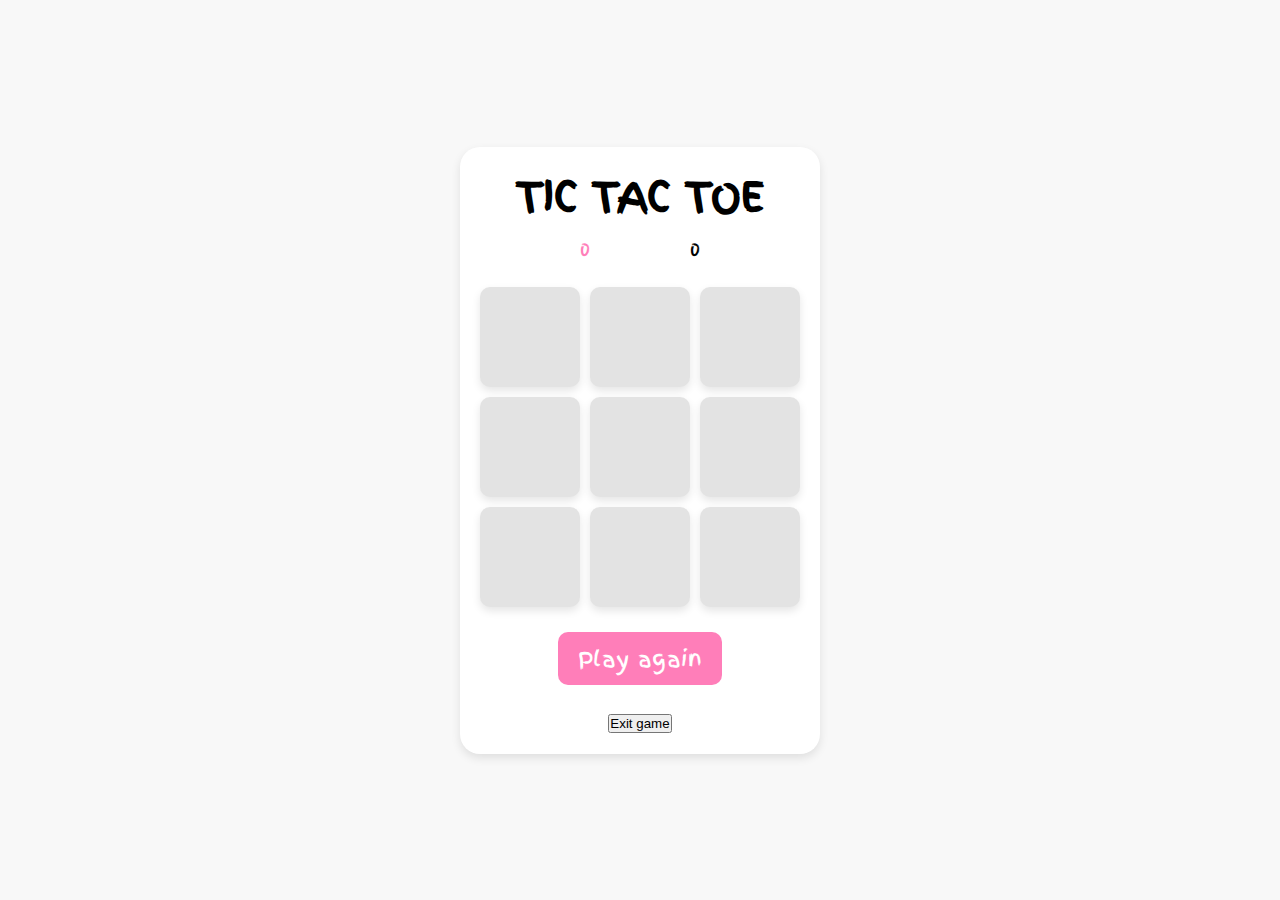
==== game.html @ 90863f38 "Merge branch 'css'" ====
<!DOCTYPE html>
<html lang="en">
  <head>
    <meta charset="UTF-8" />
    <meta http-equiv="X-UA-Compatible" content="IE=edge" />
    <meta name="viewport" content="width=device-width, initial-scale=1.0" />
    <title>Tic Tac Toe</title>
    <link rel="stylesheet" href="style.css" />
    <link rel="preconnect" href="https://fonts.googleapis.com" />
    <link rel="preconnect" href="https://fonts.gstatic.com" crossorigin />
    <link
      href="https://fonts.googleapis.com/css2?family=Finger+Paint&display=swap"
      rel="stylesheet"
    />
  </head>
  <body>
    <div class="container">
      <h1 id="game_name">Tic Tac Toe</h1>
      <div class="score">
        <div><span id="player1Name"></span><span id="scoreX">0</span></div>
        <div><span id="player2Name"></span><span id="scoreO">0</span></div>
      </div>

      <div id="gameboard">
        <div class="box" id="0"></div>
        <div class="box" id="1"></div>
        <div class="box" id="2"></div>
        <div class="box" id="3"></div>
        <div class="box" id="4"></div>
        <div class="box" id="5"></div>
        <div class="box" id="6"></div>
        <div class="box" id="7"></div>
        <div class="box" id="8"></div>
      </div>

      <button id="restartBtn">Play again</button>
      <br />
      <button id="exitBtn">Exit game</button>
    </div>

    <script src="/game_logic.js"></script>
  </body>
</html>
---- style.css ----
* {
  padding: 0;
  margin: 0;
  box-sizing: border-box;
}

body {
  font-family: "Finger Paint", cursive;
  background-color: #f8f8f8;
  display: flex;
  justify-content: center;
  align-items: center;
  height: 100vh;
  margin: 0;
}

.container {
  text-align: center;
  padding: 20px;
  background-color: #fff;
  border-radius: 20px;
  box-shadow: 0 4px 10px rgba(0, 0, 0, 0.1);
}

#game_name {
  font-size: 2.5rem;
  padding: 0;
  margin: 0;
  margin-bottom: 10px;
  text-transform: uppercase;
}

.score {
  display: grid;
  grid-template-columns: repeat(2, 100px);
  grid-gap: 10px;
  justify-content: center;
  font-size: 1.1rem;
}

.score #scoreX,
.score #scoreY {
  color: #ff7eb9;
}

#gameboard {
  display: grid;
  grid-template-columns: repeat(3, 100px);
  grid-gap: 10px;
  justify-content: center;
  margin: 25px 0;
}

.box {
  width: 100px;
  height: 100px;
  background-color: #e3e3e3;
  border-radius: 10px;
  display: flex;
  justify-content: center;
  align-items: center;
  font-size: 2.3rem;
  box-shadow: 0 4px 8px rgba(0, 0, 0, 0.1);
}

.box:hover {
  background-color: #d6d6d6;
}

#restartBtn {
  font-family: "Finger Paint", cursive;
  margin-bottom: 25px;
  padding: 10px 20px;
  background-color: #ff7eb9;
  color: #fff;
  border: #ff7eb9;
  border-radius: 10px;
  cursor: pointer;
  font-size: 1.4rem;
  transition: 200ms transform;
}

#restartBtn:hover {
  background-color: #ff5e99;
  transform: translateY(-2px);
}

#message {
  color: rgb(250, 11, 11);
}

.errorMessage {
  color: rgb(250, 11, 11);
  text-align: left;
  font-size: 0.9rem;
  margin: 8px 0;
  padding: 0;
}

.hidden {
  display: none;
}

form {
  font-size: 1.2rem;
  margin: 20px 0;
}

form div {
  margin-bottom: 35px;
}

input {
  border: none;
  background-color: #f2efef;
  padding: 8px 10px;
  border-radius: 10px;
  font-family: "Finger Paint", cursive;
  font-size: inherit;
}

input:focus {
  outline-color: #ff7eb9;
}
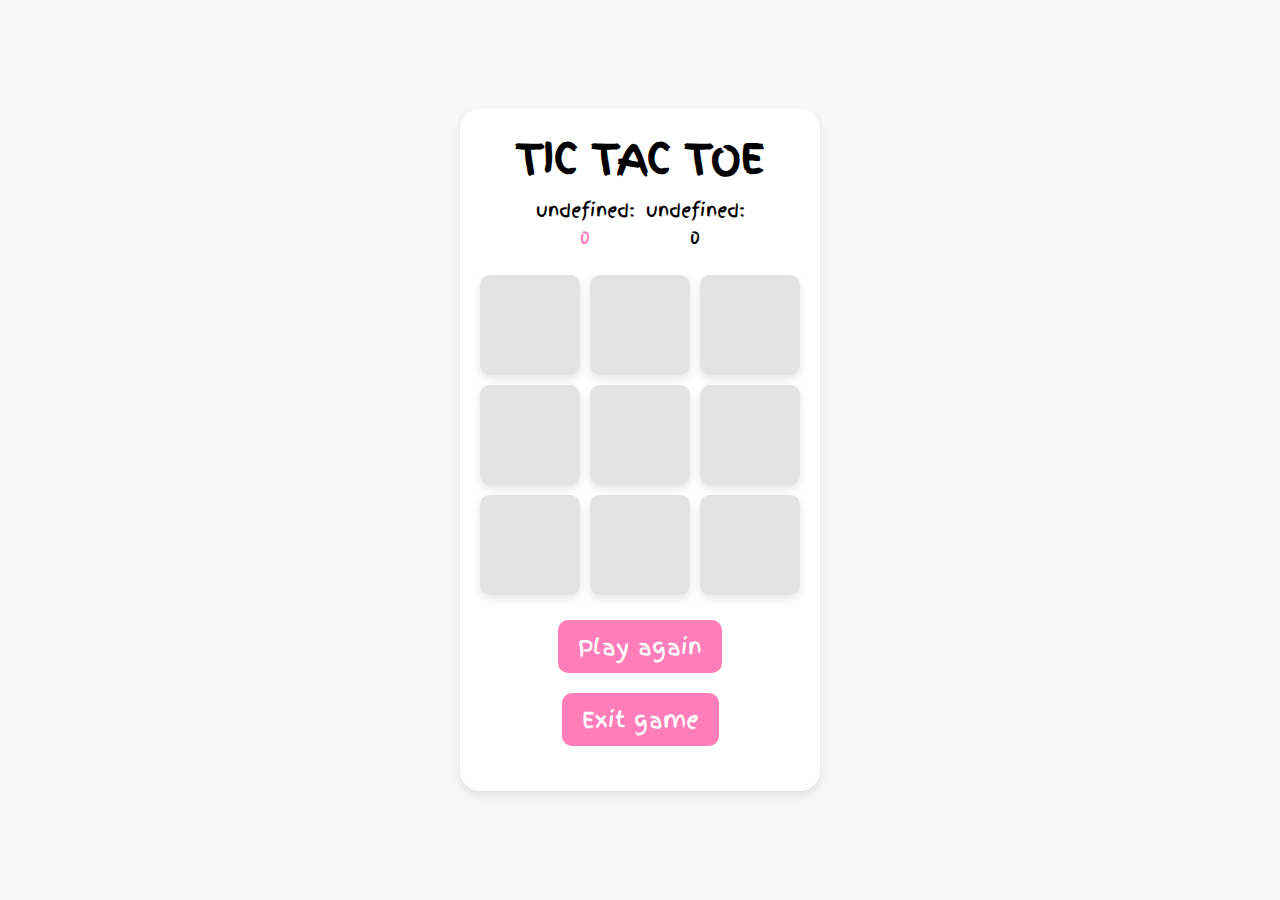
==== commit db8667c9: "edited buttons styles" ====
--- a/game.html
+++ b/game.html
@@ -36,8 +36,16 @@
       <button id="restartBtn">Play again</button>
       <br />
       <button id="exitBtn">Exit game</button>
+
+      <div id="overlay" class="overlay" style="display: none">
+        <div id="modal" class="modal">
+          <p>Are you sure you want to start a new game?</p>
+          <button id="confirmRestart">Yes</button>
+          <button id="cancelRestart">No</button>
+        </div>
+      </div>
     </div>
 
-    <script src="/game_logic.js"></script>
+    <script src="/game.js"></script>
   </body>
 </html>
--- a/style.css
+++ b/style.css
@@ -67,7 +67,9 @@
   background-color: #d6d6d6;
 }
 
-#restartBtn {
+#restartBtn,
+#startBtn,
+#exitBtn {
   font-family: "Finger Paint", cursive;
   margin-bottom: 25px;
   padding: 10px 20px;
@@ -80,9 +82,40 @@
   transition: 200ms transform;
 }
 
-#restartBtn:hover {
+#restartBtn {
+  margin-bottom: 20px;
+}
+
+#restartBtn:hover,
+#startBtn:hover,
+#exitBtn:hover {
   background-color: #ff5e99;
   transform: translateY(-2px);
+}
+
+.overlay {
+  display: none;
+  position: fixed;
+  top: 0;
+  left: 0;
+  width: 100%;
+  height: 100%;
+  background: rgba(0, 0, 0, 0.5);
+  justify-content: center;
+  align-items: center;
+}
+
+.modal {
+  background-color: #fff;
+  padding: 20px;
+  text-align: center;
+}
+
+#confirmRestart,
+#cancelRestart {
+  margin-top: 10px;
+  padding: 5px 10px;
+  cursor: pointer;
 }
 
 #message {
@@ -121,4 +154,4 @@
 
 input:focus {
   outline-color: #ff7eb9;
-}+}
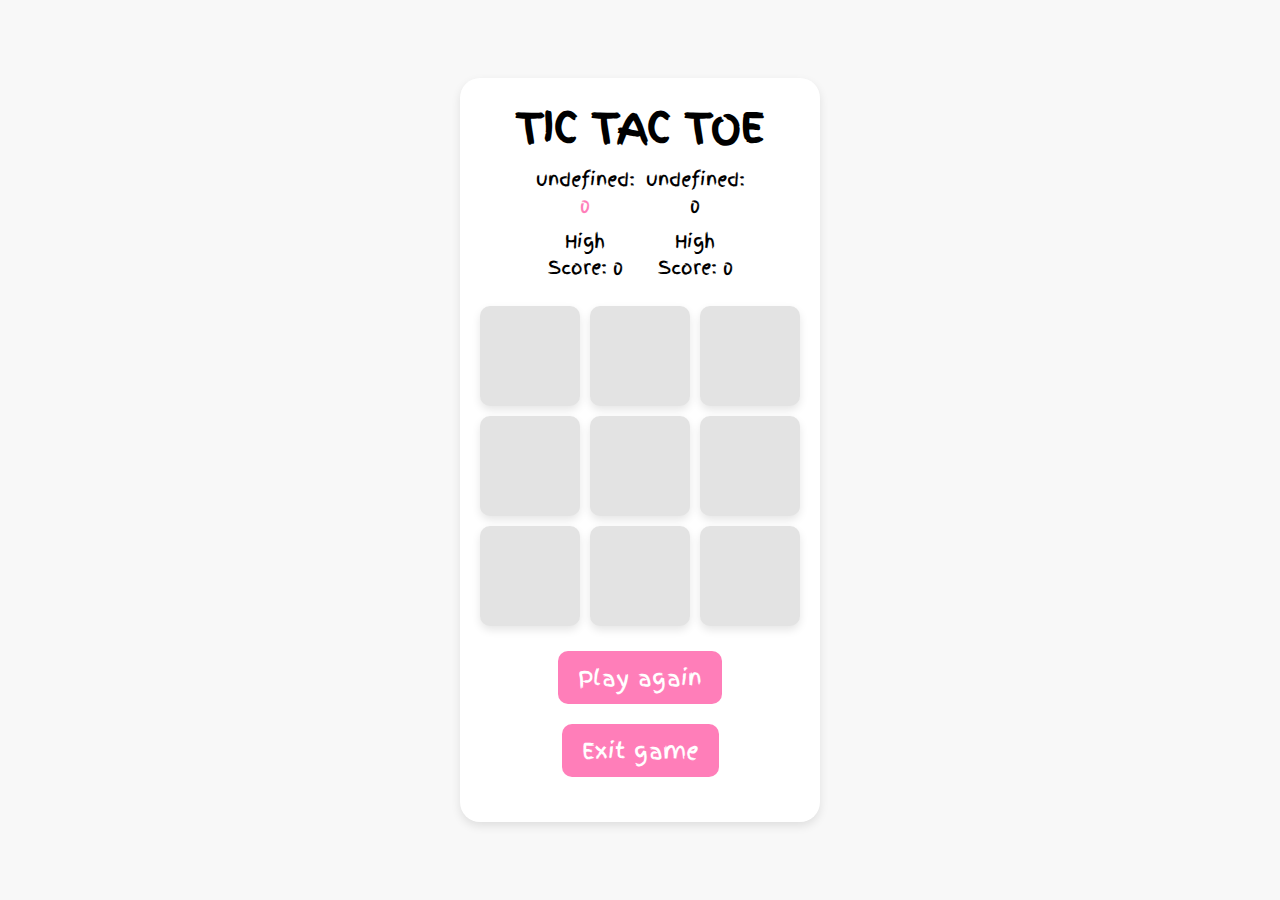
==== commit c3f2aa90: "Added  comments for some events and functions" ====
--- a/game.html
+++ b/game.html
@@ -19,6 +19,8 @@
       <div class="score">
         <div><span id="player1Name"></span><span id="scoreX">0</span></div>
         <div><span id="player2Name"></span><span id="scoreO">0</span></div>
+        <div class="small">High Score: <span id="highScoreX">0</span></div>
+        <div class="small">High Score: <span id="highScoreO">0</span></div>
       </div>
 
       <div id="gameboard">
@@ -39,7 +41,7 @@
 
       <div id="overlay" class="overlay" style="display: none">
         <div id="modal" class="modal">
-          <p>Are you sure you want to start a new game?</p>
+          <p id="modalMessage"></p>
           <button id="confirmRestart">Yes</button>
           <button id="cancelRestart">No</button>
         </div>
